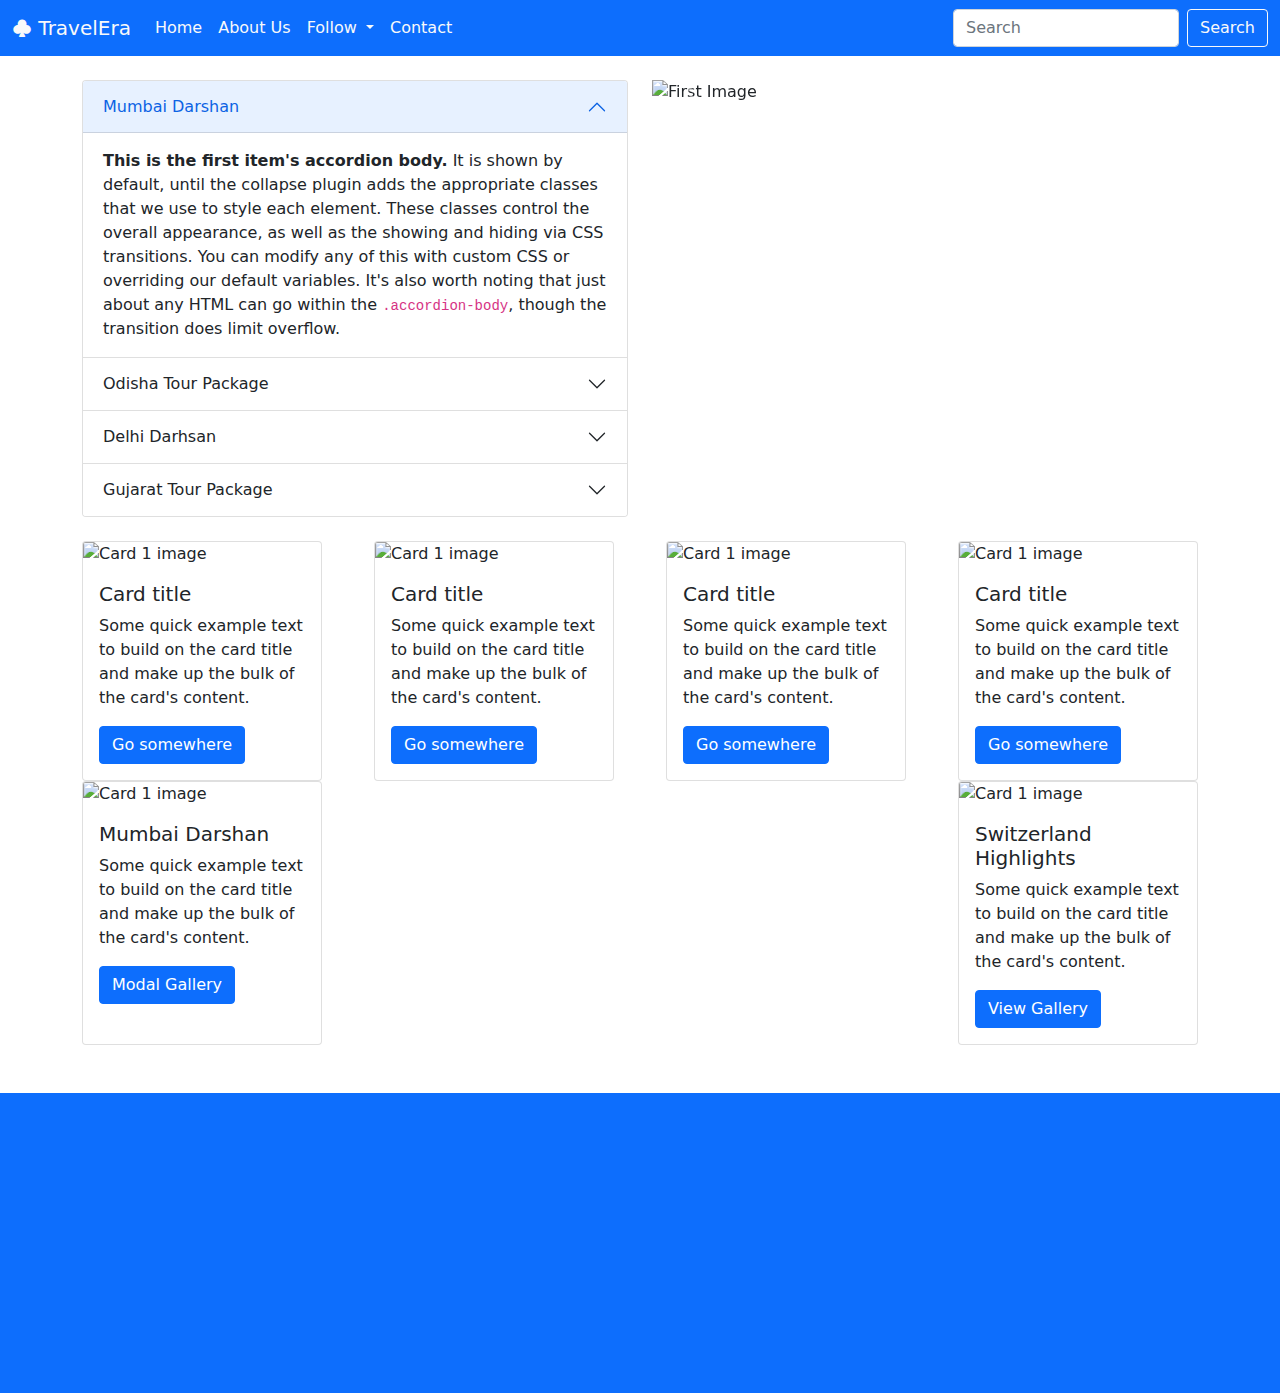
==== index.html @ e1440fc4 "happy coding for you..." ====
<!DOCTYPE html>
<html lang="en">

<head>
    <meta charset="UTF-8">
    <meta name="viewport" content="width=device-width, initial-scale=1.0">
    <title>Bootstrap Website</title>
    <!-- <link href="https://cdn.jsdelivr.net/npm/bootstrap@5.0.2/dist/css/bootstrap.min.css" rel="stylesheet"
        integrity="sha384-EVSTQN3/azprG1Anm3QDgpJLIm9Nao0Yz1ztcQTwFspd3yD65VohhpuuCOmLASjC" crossorigin="anonymous"> -->
    <link rel="stylesheet" href="bootstrap/css/bootstrap.min.css">
    <link rel="stylesheet" href="https://cdn.jsdelivr.net/npm/bootstrap-icons@1.10.5/font/bootstrap-icons.css">
    <link rel="stylesheet" href="css/style.css">
</head>

<body>
    <header id="navHeader"></header>
    <!-- header ends -->

    <!-- <main class="main">
        <div class="container">
            <div class="row">
                <div class="col-12 col-md-6 col-lg-4 col-xl-3 bg-secondary">
                    Column 1
                </div>
                <div class="col-12 col-md-6 col-lg-4 col-xl-3 bg-info">
                    Column 2
                </div>
                <div class="col-12 col-md-4 col-lg-4 col-xl-3 bg-danger">
                    Column 3
                </div>
                <div class="col-12  col-md-8 col-lg-4 col-xl-3 bg-dark text-light">
                    Column 4
                </div>
            </div>
        </div>
    </main> -->
    <!-- ARIA: Accessibility Rich Internet Applications -->
    <main class="main my-4">
        <div class="container">
            <div class="row">
                <!-- accordion start -->
                <section class="col-12 col-md-6 col-lg-5 col-xl-6 order-2 order-lg-1">
                    <div class="accordion" id="accordionExample">
                        <div class="accordion-item">
                            <h2 class="accordion-header" id="headingOne">
                                <button class="accordion-button" type="button" data-bs-toggle="collapse"
                                    data-bs-target="#collapseOne" aria-expanded="true" aria-controls="collapseOne">
                                    Mumbai Darshan
                                </button>
                            </h2>
                            <div id="collapseOne" class="accordion-collapse collapse show" aria-labelledby="headingOne"
                                data-bs-parent="#accordionExample">
                                <div class="accordion-body">
                                    <strong>This is the first item's accordion body.</strong> It is shown by default,
                                    until the collapse
                                    plugin adds the appropriate classes that we use to style each element. These classes
                                    control the overall
                                    appearance, as well as the showing and hiding via CSS transitions. You can modify
                                    any of this with
                                    custom CSS or overriding our default variables. It's also worth noting that just
                                    about any HTML can go
                                    within the <code>.accordion-body</code>, though the transition does limit overflow.
                                </div>
                            </div>
                        </div>
                        <!-- item end -->
                        <div class="accordion-item">
                            <h2 class="accordion-header" id="headingTwo">
                                <button class="accordion-button collapsed" type="button" data-bs-toggle="collapse"
                                    data-bs-target="#collapseTwo" aria-expanded="false" aria-controls="collapseTwo">
                                    Odisha Tour Package
                                </button>
                            </h2>
                            <div id="collapseTwo" class="accordion-collapse collapse" aria-labelledby="headingTwo"
                                data-bs-parent="#accordionExample">
                                <div class="accordion-body">
                                    <strong>This is the second item's accordion body.</strong> It is hidden by default,
                                    until the collapse
                                    plugin adds the appropriate classes that we use to style each element. These classes
                                    control the overall
                                    appearance, as well as the showing and hiding via CSS transitions. You can modify
                                    any of this with
                                    custom CSS or overriding our default variables. It's also worth noting that just
                                    about any HTML can go
                                    within the <code>.accordion-body</code>, though the transition does limit overflow.
                                </div>
                            </div>
                        </div>
                        <!-- item end -->
                        <div class="accordion-item">
                            <h2 class="accordion-header" id="headingDelhi">
                                <button class="accordion-button collapsed" type="button" data-bs-toggle="collapse"
                                    data-bs-target="#collapseDelhi" aria-expanded="false" aria-controls="collapseDelhi">
                                    Delhi Darhsan
                                </button>
                            </h2>
                            <div id="collapseDelhi" class="accordion-collapse collapse" aria-labelledby="headingDelhi"
                                data-bs-parent="#accordionExample">
                                <div class="accordion-body">
                                    <strong>This is the second item's accordion body.</strong> It is hidden by default,
                                    until the collapse
                                    plugin adds the appropriate classes that we use to style each element. These classes
                                    control the overall
                                    appearance, as well as the showing and hiding via CSS transitions. You can modify
                                    any of this with
                                    custom CSS or overriding our default variables. It's also worth noting that just
                                    about any HTML can go
                                    within the <code>.accordion-body</code>, though the transition does limit overflow.
                                </div>
                            </div>
                        </div>
                        <!--  -->
                        <div class="accordion-item">
                            <h2 class="accordion-header" id="headingThree">
                                <button class="accordion-button collapsed" type="button" data-bs-toggle="collapse"
                                    data-bs-target="#collapseThree" aria-expanded="false" aria-controls="collapseThree">
                                    Gujarat Tour Package
                                </button>
                            </h2>
                            <div id="collapseThree" class="accordion-collapse collapse" aria-labelledby="headingThree"
                                data-bs-parent="#accordionExample">
                                <div class="accordion-body">
                                    <strong>This is the third item's accordion body.</strong> It is hidden by default,
                                    until the collapse
                                    plugin adds the appropriate classes that we use to style each element. These classes
                                    control the overall
                                    appearance, as well as the showing and hiding via CSS transitions. You can modify
                                    any of this with
                                    custom CSS or overriding our default variables. It's also worth noting that just
                                    about any HTML can go
                                    within the <code>.accordion-body</code>, though the transition does limit overflow.
                                </div>
                            </div>
                        </div>
                    </div>
                </section>
                <!-- image slider start  -->
                <section class="col-12 col-md-6 col-lg-7 col-xl-6 order-1 order-lg-2">
                    <div id="carouselExampleIndicators" class="carousel slide" data-bs-ride="carousel">
                        <div class="carousel-indicators">
                            <button type="button" data-bs-target="#carouselExampleIndicators" data-bs-slide-to="0"
                                class="active" aria-current="true" aria-label="Slide 1"></button>
                            <button type="button" data-bs-target="#carouselExampleIndicators" data-bs-slide-to="1"
                                aria-label="Slide 2"></button>
                            <button type="button" data-bs-target="#carouselExampleIndicators" data-bs-slide-to="2"
                                aria-label="Slide 3"></button>
                        </div>
                        <div class="carousel-inner">
                            <div class="carousel-item active">
                                <img src="https://images.pexels.com/photos/18129270/pexels-photo-18129270/free-photo-of-neushwanstein-castle-on-a-cloudy-day.jpeg?auto=compress&cs=tinysrgb&w=600&lazy=load"
                                    class="d-block w-100" alt="First Image">
                            </div>
                            <div class="carousel-item">
                                <img src="https://images.pexels.com/photos/12429032/pexels-photo-12429032.jpeg?auto=compress&cs=tinysrgb&w=600&lazy=load"
                                    class="d-block w-100" alt="Image 2">
                            </div>
                            <div class="carousel-item">
                                <img src="https://images.pexels.com/photos/16401141/pexels-photo-16401141/free-photo-of-art-summer-pattern-texture.jpeg?auto=compress&cs=tinysrgb&w=600&lazy=load"
                                    class="d-block w-100" alt="Image 3">
                            </div>
                        </div>
                        <button class="carousel-control-prev" type="button" data-bs-target="#carouselExampleIndicators"
                            data-bs-slide="prev">
                            <span class="carousel-control-prev-icon" aria-hidden="true"></span>
                            <span class="visually-hidden">Previous</span>
                        </button>
                        <button class="carousel-control-next" type="button" data-bs-target="#carouselExampleIndicators"
                            data-bs-slide="next">
                            <span class="carousel-control-next-icon" aria-hidden="true"></span>
                            <span class="visually-hidden">Next</span>
                        </button>
                    </div>
                </section>

                <!-- cards -->
                <section class="col-12 col-md-6 col-lg-12 order-3 my-4 d-flex flex-wrap justify-content-between">
                    <div class="card card-container">
                        <img src="https://images.pexels.com/photos/15517974/pexels-photo-15517974/free-photo-of-a-stork-billed-kingfisher-on-a-branch.jpeg?auto=compress&cs=tinysrgb&w=600&lazy=load"
                            class="card-img-top" alt="Card 1 image">
                        <div class="card-body">
                            <h5 class="card-title">Card title</h5>
                            <p class="card-text">Some quick example text to build on the card title and make up the bulk
                                of the card's
                                content.</p>
                            <a href="#" class="btn btn-primary">Go somewhere</a>
                        </div>
                    </div>
                    <!-- card end -->
                    <div class="card card-container">
                        <img src="https://images.pexels.com/photos/15517974/pexels-photo-15517974/free-photo-of-a-stork-billed-kingfisher-on-a-branch.jpeg?auto=compress&cs=tinysrgb&w=600&lazy=load"
                            class="card-img-top" alt="Card 1 image">
                        <div class="card-body">
                            <h5 class="card-title">Card title</h5>
                            <p class="card-text">Some quick example text to build on the card title and make up the bulk
                                of the card's
                                content.</p>
                            <a href="#" class="btn btn-primary">Go somewhere</a>
                        </div>
                    </div>
                    <!-- card end -->
                    <div class="card card-container">
                        <img src="https://images.pexels.com/photos/15517974/pexels-photo-15517974/free-photo-of-a-stork-billed-kingfisher-on-a-branch.jpeg?auto=compress&cs=tinysrgb&w=600&lazy=load"
                            class="card-img-top" alt="Card 1 image">
                        <div class="card-body">
                            <h5 class="card-title">Card title</h5>
                            <p class="card-text">Some quick example text to build on the card title and make up the bulk
                                of the card's
                                content.</p>
                            <a href="#" class="btn btn-primary">Go somewhere</a>
                        </div>
                    </div>
                    <!-- card end -->
                    <div class="card card-container">
                        <img src="https://images.pexels.com/photos/15517974/pexels-photo-15517974/free-photo-of-a-stork-billed-kingfisher-on-a-branch.jpeg?auto=compress&cs=tinysrgb&w=600&lazy=load"
                            class="card-img-top" alt="Card 1 image">
                        <div class="card-body">
                            <h5 class="card-title">Card title</h5>
                            <p class="card-text">Some quick example text to build on the card title and make up the bulk
                                of the card's
                                content.</p>
                            <a href="#" class="btn btn-primary">Go somewhere</a>
                        </div>
                    </div>
                    <!-- card end -->
                    <div class="card card-container">
                        <img src="https://images.pexels.com/photos/6037250/pexels-photo-6037250.jpeg?auto=compress&cs=tinysrgb&w=600"
                            class="card-img-top" alt="Card 1 image">
                        <div class="card-body">
                            <h5 class="card-title">Mumbai Darshan</h5>
                            <p class="card-text">Some quick example text to build on the card title and make up the bulk
                                of the card's
                                content.</p>
                            <button type="button" class="btn btn-primary" data-bs-toggle="modal"
                                data-bs-target="#exampleModal">Modal Gallery</button>
                        </div>
                    </div>
                    <!-- card end -->
                    <div class="card card-container">
                        <img src="https://images.pexels.com/photos/733148/pexels-photo-733148.jpeg?auto=compress&cs=tinysrgb&w=600"
                            class="card-img-top" alt="Card 1 image">
                        <div class="card-body">
                            <h5 class="card-title">Switzerland Highlights</h5>
                            <p class="card-text">Some quick example text to build on the card title and make up the bulk
                                of the card's
                                content.</p>
                            <!-- <a href="#" class="btn btn-primary">Go somewhere</a> -->
                            <button class="btn btn-primary" type="button" data-bs-toggle="offcanvas"
                                data-bs-target="#offcanvasExample" aria-controls="offcanvasExample">
                                View Gallery
                            </button>
                        </div>
                    </div>
                    <!-- card end -->
                </section>
            </div>
        </div>
    </main>

    <!-- offcanvas hidden code start -->
    <div class="offcanvas offcanvas-top" tabindex="-1" id="offcanvasExample" aria-labelledby="offcanvasExampleLabel">
        <div class="offcanvas-header">
            <h5 class="offcanvas-title" id="offcanvasExampleLabel">Switzerland</h5>
            <button type="button" class="btn-close text-reset" data-bs-dismiss="offcanvas" aria-label="Close"></button>
        </div>
        <div class="offcanvas-body">
            <div class="d-flex flex-wrap gap-4">
                <img src="https://images.pexels.com/photos/15517974/pexels-photo-15517974/free-photo-of-a-stork-billed-kingfisher-on-a-branch.jpeg?auto=compress&cs=tinysrgb&w=600&lazy=load"
                    class="canvas-img" alt="Card 1 image">
                <img src="https://images.pexels.com/photos/773471/pexels-photo-773471.jpeg?auto=compress&cs=tinysrgb&w=600"
                    class="canvas-img" alt="Card 2 image">
                <img src="https://images.pexels.com/photos/922978/pexels-photo-922978.jpeg?auto=compress&cs=tinysrgb&w=600"
                    class="canvas-img" alt="Card 3 image">
                <img src="https://images.pexels.com/photos/733148/pexels-photo-733148.jpeg?auto=compress&cs=tinysrgb&w=600"
                    class="canvas-img" alt="Card 4 image">
            </div>
        </div>
    </div>
    <!-- offcanvas end -->

    <!-- modal's hidden code -->
    <!-- Modal -->
    <div class="modal fade" id="exampleModal" tabindex="-1" aria-labelledby="exampleModalLabel" aria-hidden="true">
        <div class="modal-dialog modal-xl">
            <div class="modal-content">
                <div class="modal-header">
                    <h5 class="modal-title" id="exampleModalLabel">Mumbai Darshan</h5>
                    <button type="button" class="btn-close" data-bs-dismiss="modal" aria-label="Close"></button>
                </div>
                <div class="modal-body">
                    <div class="d-flex flex-wrap gap-4">
                        <img src="https://images.pexels.com/photos/15517974/pexels-photo-15517974/free-photo-of-a-stork-billed-kingfisher-on-a-branch.jpeg?auto=compress&cs=tinysrgb&w=600&lazy=load"
                            class="canvas-img" alt="Card 1 image">
                        <img src="https://images.pexels.com/photos/773471/pexels-photo-773471.jpeg?auto=compress&cs=tinysrgb&w=600"
                            class="canvas-img" alt="Card 2 image">
                        <img src="https://images.pexels.com/photos/922978/pexels-photo-922978.jpeg?auto=compress&cs=tinysrgb&w=600"
                            class="canvas-img" alt="Card 3 image">
                        <img src="https://images.pexels.com/photos/733148/pexels-photo-733148.jpeg?auto=compress&cs=tinysrgb&w=600"
                            class="canvas-img" alt="Card 4 image">
                        <img src="https://images.pexels.com/photos/773471/pexels-photo-773471.jpeg?auto=compress&cs=tinysrgb&w=600"
                            class="canvas-img" alt="Card 2 image">
                        <img src="https://images.pexels.com/photos/922978/pexels-photo-922978.jpeg?auto=compress&cs=tinysrgb&w=600"
                            class="canvas-img" alt="Card 3 image">
                        <img src="https://images.pexels.com/photos/15517974/pexels-photo-15517974/free-photo-of-a-stork-billed-kingfisher-on-a-branch.jpeg?auto=compress&cs=tinysrgb&w=600&lazy=load"
                            class="canvas-img" alt="Card 1 image">
                    </div>
                </div>
            </div>
            <div class="modal-footer">
                <button type="button" class="btn btn-secondary" data-bs-dismiss="modal">Close</button>

            </div>
        </div>
    </div>
    </div>
    <!-- modal end -->

    <footer class="footer bg-primary">

    </footer>


    <!-- <script src="https://cdn.jsdelivr.net/npm/bootstrap@5.0.2/dist/js/bootstrap.bundle.min.js"
        integrity="sha384-MrcW6ZMFYlzcLA8Nl+NtUVF0sA7MsXsP1UyJoMp4YLEuNSfAP+JcXn/tWtIaxVXM"
        crossorigin="anonymous"></script> -->
    <script src="bootstrap/js/bootstrap.min.js"></script>
    <script src="js/main.js"></script>
</body>

</html>
---- css/style.css ----
* {
    margin: 0;
    padding: 0;
    box-sizing: border-box;
}

/* bootstrap class changing */
.offcanvas-top {
    height: 60vh !important;
}

/* header */
.brand-logo {
    height: 10rem !important;
    width: 10rem !important;
}


/* main section */
.main {
    min-height: calc(100vh - 300px);
    margin-bottom: 2rem;
}

.card-container {
    width: 15rem;
}

.canvas-img {
    width: 150px;
    height: 150px;
    object-fit: cover;
    border-radius: 10px;
    cursor: pointer;
    transition: all 0.5s ease-in-out;
}

.canvas-img:hover {
    scale: 1.2;
    /* transition: all 0.5s ease-in-out; */
}

@media screen and (max-width: 620px) {
    .card-container {
        width: 100vw;
    }

    .canvas-img {
        width: 130px;
        height: 130px;
    }

    .offcanvas-top {
        height: 100% !important;
    }
}


/* footer section */
.footer {
    min-height: 300px;
}
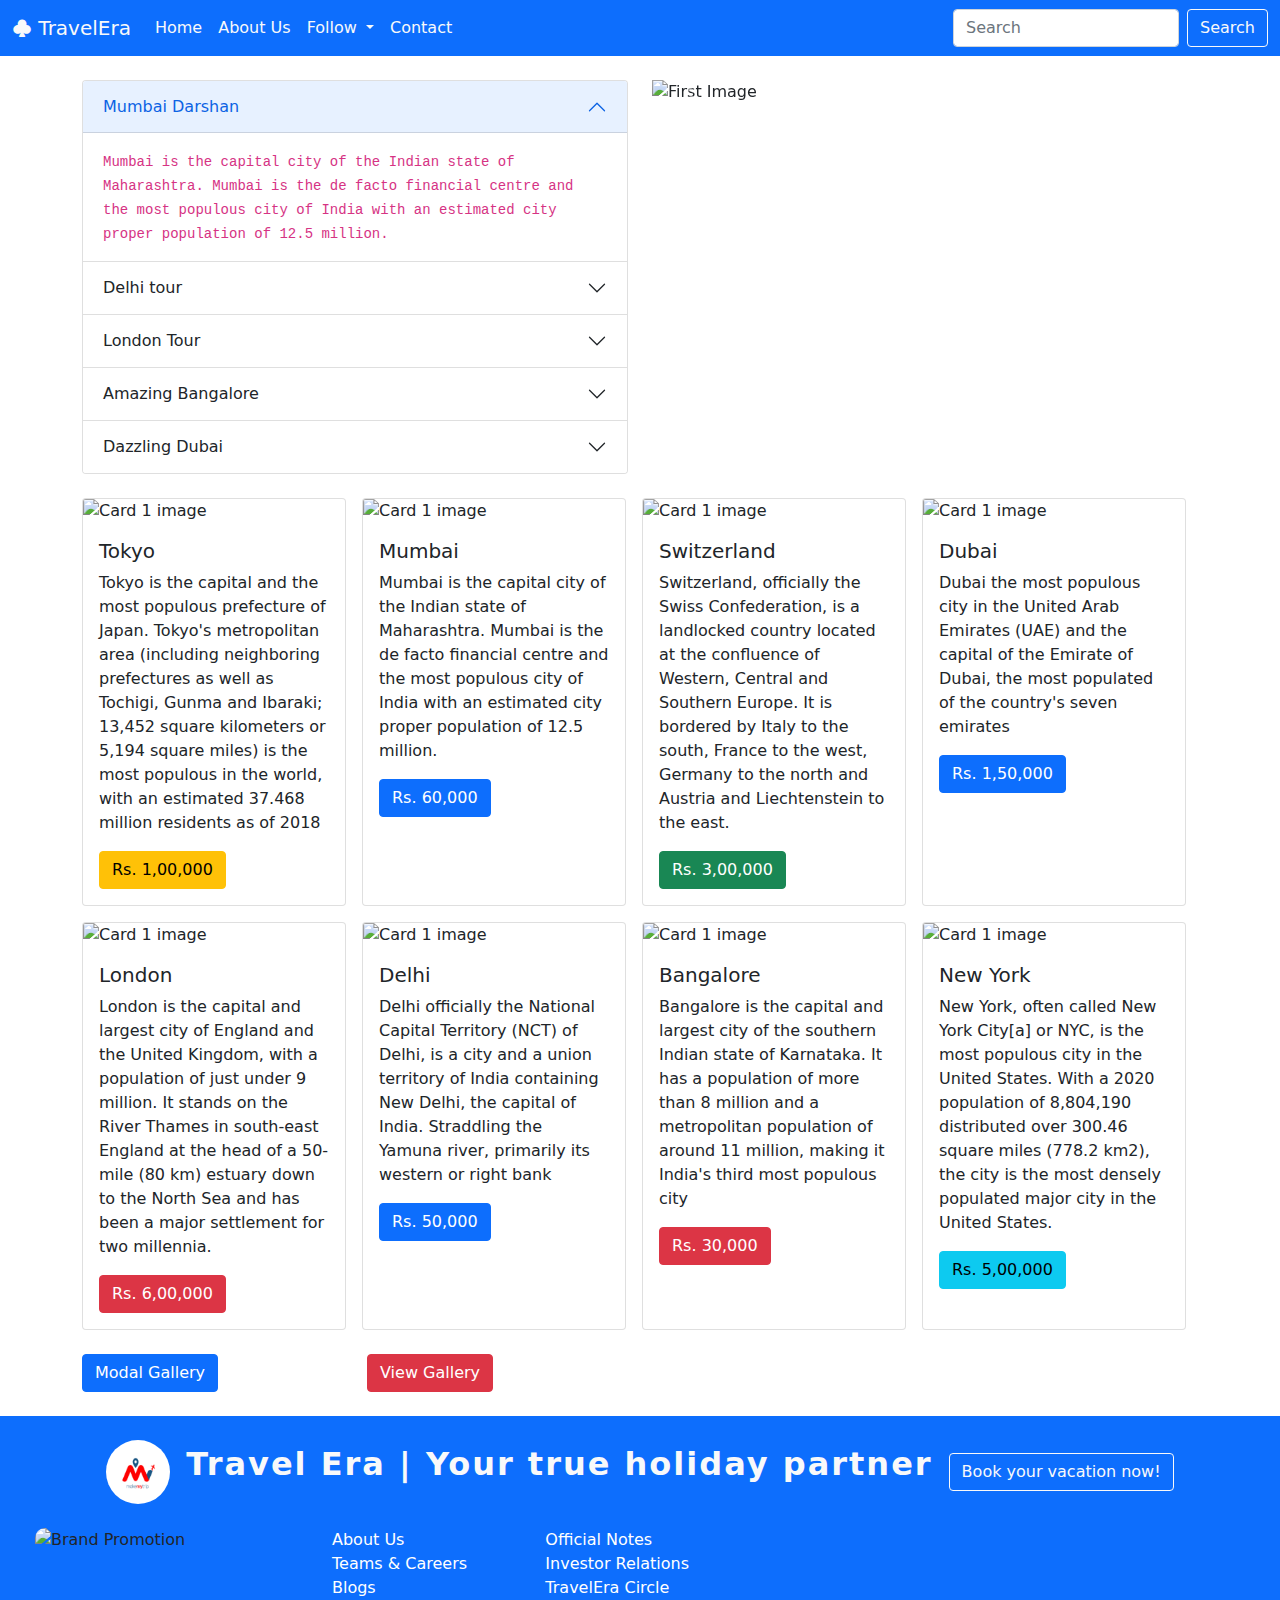
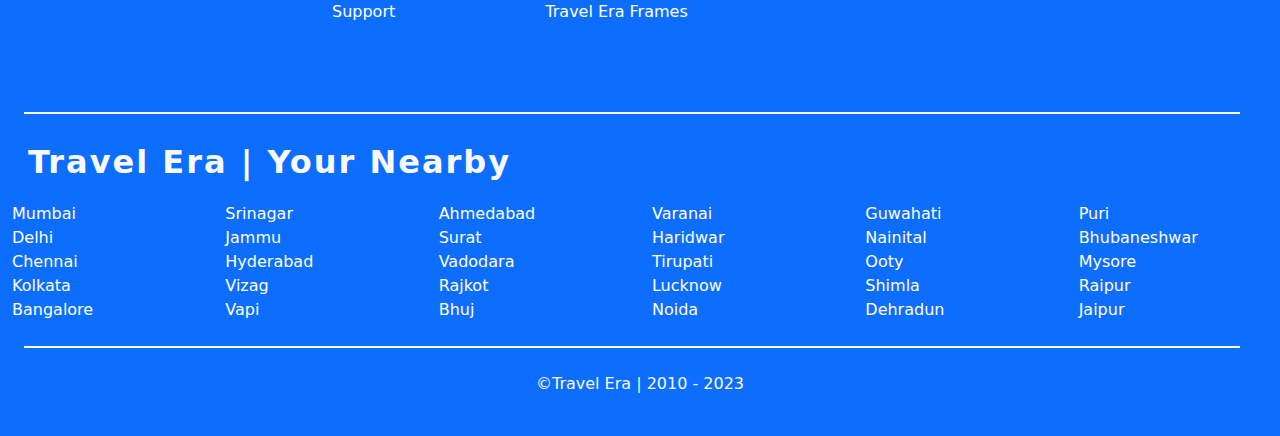
==== commit 335346e7: "part-3 video's source code added" ====
--- a/index.html
+++ b/index.html
@@ -4,13 +4,23 @@
 <head>
     <meta charset="UTF-8">
     <meta name="viewport" content="width=device-width, initial-scale=1.0">
-    <title>Bootstrap Website</title>
+    <title>TravelEra | Home</title>
     <!-- <link href="https://cdn.jsdelivr.net/npm/bootstrap@5.0.2/dist/css/bootstrap.min.css" rel="stylesheet"
         integrity="sha384-EVSTQN3/azprG1Anm3QDgpJLIm9Nao0Yz1ztcQTwFspd3yD65VohhpuuCOmLASjC" crossorigin="anonymous"> -->
-    <link rel="stylesheet" href="bootstrap/css/bootstrap.min.css">
+    <link rel="stylesheet" href="bootstrap/css/bootstrap.css">
     <link rel="stylesheet" href="https://cdn.jsdelivr.net/npm/bootstrap-icons@1.10.5/font/bootstrap-icons.css">
     <link rel="stylesheet" href="css/style.css">
+    <link rel="icon" type="image/png" href="imgs/logo-icon.png">
 </head>
+
+<style>
+    @media (min-width: 768px) {
+        #cards-section {
+            flex: 0 0 auto !important;
+            width: auto !important;
+        }
+    }
+</style>
 
 <body>
     <header id="navHeader"></header>
@@ -41,97 +51,7 @@
                 <!-- accordion start -->
                 <section class="col-12 col-md-6 col-lg-5 col-xl-6 order-2 order-lg-1">
                     <div class="accordion" id="accordionExample">
-                        <div class="accordion-item">
-                            <h2 class="accordion-header" id="headingOne">
-                                <button class="accordion-button" type="button" data-bs-toggle="collapse"
-                                    data-bs-target="#collapseOne" aria-expanded="true" aria-controls="collapseOne">
-                                    Mumbai Darshan
-                                </button>
-                            </h2>
-                            <div id="collapseOne" class="accordion-collapse collapse show" aria-labelledby="headingOne"
-                                data-bs-parent="#accordionExample">
-                                <div class="accordion-body">
-                                    <strong>This is the first item's accordion body.</strong> It is shown by default,
-                                    until the collapse
-                                    plugin adds the appropriate classes that we use to style each element. These classes
-                                    control the overall
-                                    appearance, as well as the showing and hiding via CSS transitions. You can modify
-                                    any of this with
-                                    custom CSS or overriding our default variables. It's also worth noting that just
-                                    about any HTML can go
-                                    within the <code>.accordion-body</code>, though the transition does limit overflow.
-                                </div>
-                            </div>
-                        </div>
-                        <!-- item end -->
-                        <div class="accordion-item">
-                            <h2 class="accordion-header" id="headingTwo">
-                                <button class="accordion-button collapsed" type="button" data-bs-toggle="collapse"
-                                    data-bs-target="#collapseTwo" aria-expanded="false" aria-controls="collapseTwo">
-                                    Odisha Tour Package
-                                </button>
-                            </h2>
-                            <div id="collapseTwo" class="accordion-collapse collapse" aria-labelledby="headingTwo"
-                                data-bs-parent="#accordionExample">
-                                <div class="accordion-body">
-                                    <strong>This is the second item's accordion body.</strong> It is hidden by default,
-                                    until the collapse
-                                    plugin adds the appropriate classes that we use to style each element. These classes
-                                    control the overall
-                                    appearance, as well as the showing and hiding via CSS transitions. You can modify
-                                    any of this with
-                                    custom CSS or overriding our default variables. It's also worth noting that just
-                                    about any HTML can go
-                                    within the <code>.accordion-body</code>, though the transition does limit overflow.
-                                </div>
-                            </div>
-                        </div>
-                        <!-- item end -->
-                        <div class="accordion-item">
-                            <h2 class="accordion-header" id="headingDelhi">
-                                <button class="accordion-button collapsed" type="button" data-bs-toggle="collapse"
-                                    data-bs-target="#collapseDelhi" aria-expanded="false" aria-controls="collapseDelhi">
-                                    Delhi Darhsan
-                                </button>
-                            </h2>
-                            <div id="collapseDelhi" class="accordion-collapse collapse" aria-labelledby="headingDelhi"
-                                data-bs-parent="#accordionExample">
-                                <div class="accordion-body">
-                                    <strong>This is the second item's accordion body.</strong> It is hidden by default,
-                                    until the collapse
-                                    plugin adds the appropriate classes that we use to style each element. These classes
-                                    control the overall
-                                    appearance, as well as the showing and hiding via CSS transitions. You can modify
-                                    any of this with
-                                    custom CSS or overriding our default variables. It's also worth noting that just
-                                    about any HTML can go
-                                    within the <code>.accordion-body</code>, though the transition does limit overflow.
-                                </div>
-                            </div>
-                        </div>
-                        <!--  -->
-                        <div class="accordion-item">
-                            <h2 class="accordion-header" id="headingThree">
-                                <button class="accordion-button collapsed" type="button" data-bs-toggle="collapse"
-                                    data-bs-target="#collapseThree" aria-expanded="false" aria-controls="collapseThree">
-                                    Gujarat Tour Package
-                                </button>
-                            </h2>
-                            <div id="collapseThree" class="accordion-collapse collapse" aria-labelledby="headingThree"
-                                data-bs-parent="#accordionExample">
-                                <div class="accordion-body">
-                                    <strong>This is the third item's accordion body.</strong> It is hidden by default,
-                                    until the collapse
-                                    plugin adds the appropriate classes that we use to style each element. These classes
-                                    control the overall
-                                    appearance, as well as the showing and hiding via CSS transitions. You can modify
-                                    any of this with
-                                    custom CSS or overriding our default variables. It's also worth noting that just
-                                    about any HTML can go
-                                    within the <code>.accordion-body</code>, though the transition does limit overflow.
-                                </div>
-                            </div>
-                        </div>
+                        <!-- will be added from js -->
                     </div>
                 </section>
                 <!-- image slider start  -->
@@ -173,87 +93,26 @@
                 </section>
 
                 <!-- cards -->
-                <section class="col-12 col-md-6 col-lg-12 order-3 my-4 d-flex flex-wrap justify-content-between">
-                    <div class="card card-container">
-                        <img src="https://images.pexels.com/photos/15517974/pexels-photo-15517974/free-photo-of-a-stork-billed-kingfisher-on-a-branch.jpeg?auto=compress&cs=tinysrgb&w=600&lazy=load"
-                            class="card-img-top" alt="Card 1 image">
-                        <div class="card-body">
-                            <h5 class="card-title">Card title</h5>
-                            <p class="card-text">Some quick example text to build on the card title and make up the bulk
-                                of the card's
-                                content.</p>
-                            <a href="#" class="btn btn-primary">Go somewhere</a>
-                        </div>
-                    </div>
-                    <!-- card end -->
-                    <div class="card card-container">
-                        <img src="https://images.pexels.com/photos/15517974/pexels-photo-15517974/free-photo-of-a-stork-billed-kingfisher-on-a-branch.jpeg?auto=compress&cs=tinysrgb&w=600&lazy=load"
-                            class="card-img-top" alt="Card 1 image">
-                        <div class="card-body">
-                            <h5 class="card-title">Card title</h5>
-                            <p class="card-text">Some quick example text to build on the card title and make up the bulk
-                                of the card's
-                                content.</p>
-                            <a href="#" class="btn btn-primary">Go somewhere</a>
-                        </div>
-                    </div>
-                    <!-- card end -->
-                    <div class="card card-container">
-                        <img src="https://images.pexels.com/photos/15517974/pexels-photo-15517974/free-photo-of-a-stork-billed-kingfisher-on-a-branch.jpeg?auto=compress&cs=tinysrgb&w=600&lazy=load"
-                            class="card-img-top" alt="Card 1 image">
-                        <div class="card-body">
-                            <h5 class="card-title">Card title</h5>
-                            <p class="card-text">Some quick example text to build on the card title and make up the bulk
-                                of the card's
-                                content.</p>
-                            <a href="#" class="btn btn-primary">Go somewhere</a>
-                        </div>
-                    </div>
-                    <!-- card end -->
-                    <div class="card card-container">
-                        <img src="https://images.pexels.com/photos/15517974/pexels-photo-15517974/free-photo-of-a-stork-billed-kingfisher-on-a-branch.jpeg?auto=compress&cs=tinysrgb&w=600&lazy=load"
-                            class="card-img-top" alt="Card 1 image">
-                        <div class="card-body">
-                            <h5 class="card-title">Card title</h5>
-                            <p class="card-text">Some quick example text to build on the card title and make up the bulk
-                                of the card's
-                                content.</p>
-                            <a href="#" class="btn btn-primary">Go somewhere</a>
-                        </div>
-                    </div>
-                    <!-- card end -->
-                    <div class="card card-container">
-                        <img src="https://images.pexels.com/photos/6037250/pexels-photo-6037250.jpeg?auto=compress&cs=tinysrgb&w=600"
-                            class="card-img-top" alt="Card 1 image">
-                        <div class="card-body">
-                            <h5 class="card-title">Mumbai Darshan</h5>
-                            <p class="card-text">Some quick example text to build on the card title and make up the bulk
-                                of the card's
-                                content.</p>
-                            <button type="button" class="btn btn-primary" data-bs-toggle="modal"
-                                data-bs-target="#exampleModal">Modal Gallery</button>
-                        </div>
-                    </div>
-                    <!-- card end -->
-                    <div class="card card-container">
-                        <img src="https://images.pexels.com/photos/733148/pexels-photo-733148.jpeg?auto=compress&cs=tinysrgb&w=600"
-                            class="card-img-top" alt="Card 1 image">
-                        <div class="card-body">
-                            <h5 class="card-title">Switzerland Highlights</h5>
-                            <p class="card-text">Some quick example text to build on the card title and make up the bulk
-                                of the card's
-                                content.</p>
-                            <!-- <a href="#" class="btn btn-primary">Go somewhere</a> -->
-                            <button class="btn btn-primary" type="button" data-bs-toggle="offcanvas"
-                                data-bs-target="#offcanvasExample" aria-controls="offcanvasExample">
-                                View Gallery
-                            </button>
-                        </div>
-                    </div>
-                    <!-- card end -->
+                <section id="cards-section" class="col-12 col-md-6 col-lg-12 order-3 my-4 d-flex flex-wrap gap-3">
+                    <!-- Will be added from JS  -->
                 </section>
             </div>
-        </div>
+            <div class="row">
+                <div class="col-md-6 col-xl-3 col-6">
+                    <button type="button" class="btn btn-primary" data-bs-toggle="modal"
+                        data-bs-target="#exampleModal">Modal
+                        Gallery</button>
+                </div>
+                <div class="col-md-6 col-xl-3 col-6">
+                    <button class="btn btn-danger" type="button" data-bs-toggle="offcanvas"
+                        data-bs-target="#offcanvasExample" aria-controls="offcanvasExample">
+                        View Gallery
+                    </button>
+                </div>
+            </div>
+
+        </div><!-- container end -->
+
     </main>
 
     <!-- offcanvas hidden code start -->
@@ -263,15 +122,8 @@
             <button type="button" class="btn-close text-reset" data-bs-dismiss="offcanvas" aria-label="Close"></button>
         </div>
         <div class="offcanvas-body">
-            <div class="d-flex flex-wrap gap-4">
-                <img src="https://images.pexels.com/photos/15517974/pexels-photo-15517974/free-photo-of-a-stork-billed-kingfisher-on-a-branch.jpeg?auto=compress&cs=tinysrgb&w=600&lazy=load"
-                    class="canvas-img" alt="Card 1 image">
-                <img src="https://images.pexels.com/photos/773471/pexels-photo-773471.jpeg?auto=compress&cs=tinysrgb&w=600"
-                    class="canvas-img" alt="Card 2 image">
-                <img src="https://images.pexels.com/photos/922978/pexels-photo-922978.jpeg?auto=compress&cs=tinysrgb&w=600"
-                    class="canvas-img" alt="Card 3 image">
-                <img src="https://images.pexels.com/photos/733148/pexels-photo-733148.jpeg?auto=compress&cs=tinysrgb&w=600"
-                    class="canvas-img" alt="Card 4 image">
+            <div id="offcanvas-div" class="d-flex flex-wrap gap-4">
+                <!-- will be added from JS -->
             </div>
         </div>
     </div>
@@ -287,21 +139,8 @@
                     <button type="button" class="btn-close" data-bs-dismiss="modal" aria-label="Close"></button>
                 </div>
                 <div class="modal-body">
-                    <div class="d-flex flex-wrap gap-4">
-                        <img src="https://images.pexels.com/photos/15517974/pexels-photo-15517974/free-photo-of-a-stork-billed-kingfisher-on-a-branch.jpeg?auto=compress&cs=tinysrgb&w=600&lazy=load"
-                            class="canvas-img" alt="Card 1 image">
-                        <img src="https://images.pexels.com/photos/773471/pexels-photo-773471.jpeg?auto=compress&cs=tinysrgb&w=600"
-                            class="canvas-img" alt="Card 2 image">
-                        <img src="https://images.pexels.com/photos/922978/pexels-photo-922978.jpeg?auto=compress&cs=tinysrgb&w=600"
-                            class="canvas-img" alt="Card 3 image">
-                        <img src="https://images.pexels.com/photos/733148/pexels-photo-733148.jpeg?auto=compress&cs=tinysrgb&w=600"
-                            class="canvas-img" alt="Card 4 image">
-                        <img src="https://images.pexels.com/photos/773471/pexels-photo-773471.jpeg?auto=compress&cs=tinysrgb&w=600"
-                            class="canvas-img" alt="Card 2 image">
-                        <img src="https://images.pexels.com/photos/922978/pexels-photo-922978.jpeg?auto=compress&cs=tinysrgb&w=600"
-                            class="canvas-img" alt="Card 3 image">
-                        <img src="https://images.pexels.com/photos/15517974/pexels-photo-15517974/free-photo-of-a-stork-billed-kingfisher-on-a-branch.jpeg?auto=compress&cs=tinysrgb&w=600&lazy=load"
-                            class="canvas-img" alt="Card 1 image">
+                    <div id="modal-div" class="d-flex flex-wrap gap-4">
+                        <!-- will come from js -->
                     </div>
                 </div>
             </div>
@@ -314,9 +153,7 @@
     </div>
     <!-- modal end -->
 
-    <footer class="footer bg-primary">
-
-    </footer>
+    <footer id="footer" class="footer bg-primary"></footer>
 
 
     <!-- <script src="https://cdn.jsdelivr.net/npm/bootstrap@5.0.2/dist/js/bootstrap.bundle.min.js"
@@ -324,6 +161,8 @@
         crossorigin="anonymous"></script> -->
     <script src="bootstrap/js/bootstrap.min.js"></script>
     <script src="js/main.js"></script>
+    <script src="js/imagesHTML.js"></script>
+    <script src="js/card.js"></script>
 </body>
 
 </html>--- a/css/style.css
+++ b/css/style.css
@@ -23,7 +23,7 @@
 }
 
 .card-container {
-    width: 15rem;
+    width: 16.5rem;
 }
 
 .canvas-img {
@@ -40,6 +40,51 @@
     /* transition: all 0.5s ease-in-out; */
 }
 
+
+/* footer section */
+.footer {
+    min-height: 300px;
+    overflow-x: hidden;
+}
+
+.brand-image-footer {
+    width: 250px;
+    height: 10rem;
+    object-fit: cover;
+    border-radius: 10px;
+}
+
+.image-rounded {
+    width: 4rem;
+    height: 4rem;
+    border-radius: 50%;
+    object-fit: cover;
+}
+
+.footer-heading {
+    font-weight: 700;
+    font-size: 2rem;
+    letter-spacing: 2px;
+}
+
+#footer-text-links a {
+    color: white !important;
+    text-decoration: none !important;
+}
+
+#footer-text-links a:hover {
+    text-decoration: underline !important;
+    color: white !important;
+}
+
+.divider {
+    border: 1px solid white;
+    width: 95vw;
+    display: flex;
+    align-self: center;
+    justify-self: center;
+}
+
 @media screen and (max-width: 620px) {
     .card-container {
         width: 100vw;
@@ -53,10 +98,9 @@
     .offcanvas-top {
         height: 100% !important;
     }
-}
 
-
-/* footer section */
-.footer {
-    min-height: 300px;
+    .footer-heading {
+        font-weight: 500;
+        font-size: 1rem;
+    }
 }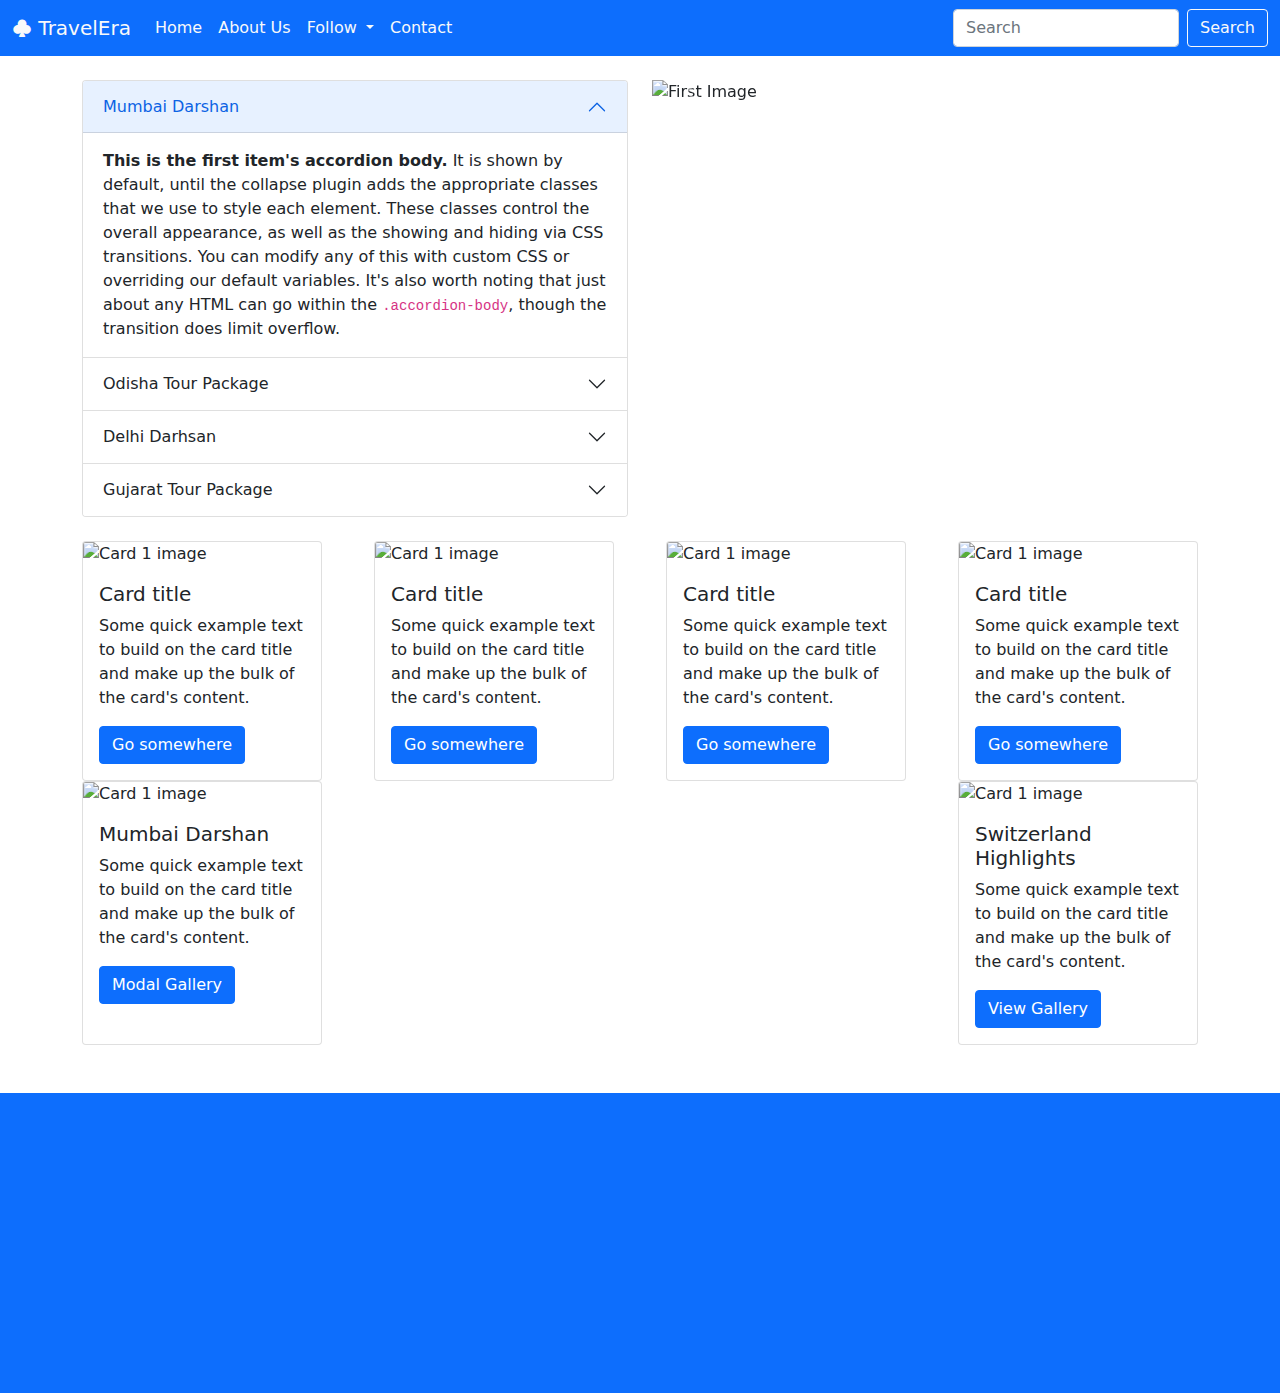
==== commit a0f6f62e: "Revert "part-3 video's source code added"" ====
--- a/index.html
+++ b/index.html
@@ -7,20 +7,10 @@
     <title>TravelEra | Home</title>
     <!-- <link href="https://cdn.jsdelivr.net/npm/bootstrap@5.0.2/dist/css/bootstrap.min.css" rel="stylesheet"
         integrity="sha384-EVSTQN3/azprG1Anm3QDgpJLIm9Nao0Yz1ztcQTwFspd3yD65VohhpuuCOmLASjC" crossorigin="anonymous"> -->
-    <link rel="stylesheet" href="bootstrap/css/bootstrap.css">
+    <link rel="stylesheet" href="bootstrap/css/bootstrap.min.css">
     <link rel="stylesheet" href="https://cdn.jsdelivr.net/npm/bootstrap-icons@1.10.5/font/bootstrap-icons.css">
     <link rel="stylesheet" href="css/style.css">
-    <link rel="icon" type="image/png" href="imgs/logo-icon.png">
 </head>
-
-<style>
-    @media (min-width: 768px) {
-        #cards-section {
-            flex: 0 0 auto !important;
-            width: auto !important;
-        }
-    }
-</style>
 
 <body>
     <header id="navHeader"></header>
@@ -51,7 +41,97 @@
                 <!-- accordion start -->
                 <section class="col-12 col-md-6 col-lg-5 col-xl-6 order-2 order-lg-1">
                     <div class="accordion" id="accordionExample">
-                        <!-- will be added from js -->
+                        <div class="accordion-item">
+                            <h2 class="accordion-header" id="headingOne">
+                                <button class="accordion-button" type="button" data-bs-toggle="collapse"
+                                    data-bs-target="#collapseOne" aria-expanded="true" aria-controls="collapseOne">
+                                    Mumbai Darshan
+                                </button>
+                            </h2>
+                            <div id="collapseOne" class="accordion-collapse collapse show" aria-labelledby="headingOne"
+                                data-bs-parent="#accordionExample">
+                                <div class="accordion-body">
+                                    <strong>This is the first item's accordion body.</strong> It is shown by default,
+                                    until the collapse
+                                    plugin adds the appropriate classes that we use to style each element. These classes
+                                    control the overall
+                                    appearance, as well as the showing and hiding via CSS transitions. You can modify
+                                    any of this with
+                                    custom CSS or overriding our default variables. It's also worth noting that just
+                                    about any HTML can go
+                                    within the <code>.accordion-body</code>, though the transition does limit overflow.
+                                </div>
+                            </div>
+                        </div>
+                        <!-- item end -->
+                        <div class="accordion-item">
+                            <h2 class="accordion-header" id="headingTwo">
+                                <button class="accordion-button collapsed" type="button" data-bs-toggle="collapse"
+                                    data-bs-target="#collapseTwo" aria-expanded="false" aria-controls="collapseTwo">
+                                    Odisha Tour Package
+                                </button>
+                            </h2>
+                            <div id="collapseTwo" class="accordion-collapse collapse" aria-labelledby="headingTwo"
+                                data-bs-parent="#accordionExample">
+                                <div class="accordion-body">
+                                    <strong>This is the second item's accordion body.</strong> It is hidden by default,
+                                    until the collapse
+                                    plugin adds the appropriate classes that we use to style each element. These classes
+                                    control the overall
+                                    appearance, as well as the showing and hiding via CSS transitions. You can modify
+                                    any of this with
+                                    custom CSS or overriding our default variables. It's also worth noting that just
+                                    about any HTML can go
+                                    within the <code>.accordion-body</code>, though the transition does limit overflow.
+                                </div>
+                            </div>
+                        </div>
+                        <!-- item end -->
+                        <div class="accordion-item">
+                            <h2 class="accordion-header" id="headingDelhi">
+                                <button class="accordion-button collapsed" type="button" data-bs-toggle="collapse"
+                                    data-bs-target="#collapseDelhi" aria-expanded="false" aria-controls="collapseDelhi">
+                                    Delhi Darhsan
+                                </button>
+                            </h2>
+                            <div id="collapseDelhi" class="accordion-collapse collapse" aria-labelledby="headingDelhi"
+                                data-bs-parent="#accordionExample">
+                                <div class="accordion-body">
+                                    <strong>This is the second item's accordion body.</strong> It is hidden by default,
+                                    until the collapse
+                                    plugin adds the appropriate classes that we use to style each element. These classes
+                                    control the overall
+                                    appearance, as well as the showing and hiding via CSS transitions. You can modify
+                                    any of this with
+                                    custom CSS or overriding our default variables. It's also worth noting that just
+                                    about any HTML can go
+                                    within the <code>.accordion-body</code>, though the transition does limit overflow.
+                                </div>
+                            </div>
+                        </div>
+                        <!--  -->
+                        <div class="accordion-item">
+                            <h2 class="accordion-header" id="headingThree">
+                                <button class="accordion-button collapsed" type="button" data-bs-toggle="collapse"
+                                    data-bs-target="#collapseThree" aria-expanded="false" aria-controls="collapseThree">
+                                    Gujarat Tour Package
+                                </button>
+                            </h2>
+                            <div id="collapseThree" class="accordion-collapse collapse" aria-labelledby="headingThree"
+                                data-bs-parent="#accordionExample">
+                                <div class="accordion-body">
+                                    <strong>This is the third item's accordion body.</strong> It is hidden by default,
+                                    until the collapse
+                                    plugin adds the appropriate classes that we use to style each element. These classes
+                                    control the overall
+                                    appearance, as well as the showing and hiding via CSS transitions. You can modify
+                                    any of this with
+                                    custom CSS or overriding our default variables. It's also worth noting that just
+                                    about any HTML can go
+                                    within the <code>.accordion-body</code>, though the transition does limit overflow.
+                                </div>
+                            </div>
+                        </div>
                     </div>
                 </section>
                 <!-- image slider start  -->
@@ -93,26 +173,87 @@
                 </section>
 
                 <!-- cards -->
-                <section id="cards-section" class="col-12 col-md-6 col-lg-12 order-3 my-4 d-flex flex-wrap gap-3">
-                    <!-- Will be added from JS  -->
+                <section class="col-12 col-md-6 col-lg-12 order-3 my-4 d-flex flex-wrap justify-content-between">
+                    <div class="card card-container">
+                        <img src="https://images.pexels.com/photos/15517974/pexels-photo-15517974/free-photo-of-a-stork-billed-kingfisher-on-a-branch.jpeg?auto=compress&cs=tinysrgb&w=600&lazy=load"
+                            class="card-img-top" alt="Card 1 image">
+                        <div class="card-body">
+                            <h5 class="card-title">Card title</h5>
+                            <p class="card-text">Some quick example text to build on the card title and make up the bulk
+                                of the card's
+                                content.</p>
+                            <a href="#" class="btn btn-primary">Go somewhere</a>
+                        </div>
+                    </div>
+                    <!-- card end -->
+                    <div class="card card-container">
+                        <img src="https://images.pexels.com/photos/15517974/pexels-photo-15517974/free-photo-of-a-stork-billed-kingfisher-on-a-branch.jpeg?auto=compress&cs=tinysrgb&w=600&lazy=load"
+                            class="card-img-top" alt="Card 1 image">
+                        <div class="card-body">
+                            <h5 class="card-title">Card title</h5>
+                            <p class="card-text">Some quick example text to build on the card title and make up the bulk
+                                of the card's
+                                content.</p>
+                            <a href="#" class="btn btn-primary">Go somewhere</a>
+                        </div>
+                    </div>
+                    <!-- card end -->
+                    <div class="card card-container">
+                        <img src="https://images.pexels.com/photos/15517974/pexels-photo-15517974/free-photo-of-a-stork-billed-kingfisher-on-a-branch.jpeg?auto=compress&cs=tinysrgb&w=600&lazy=load"
+                            class="card-img-top" alt="Card 1 image">
+                        <div class="card-body">
+                            <h5 class="card-title">Card title</h5>
+                            <p class="card-text">Some quick example text to build on the card title and make up the bulk
+                                of the card's
+                                content.</p>
+                            <a href="#" class="btn btn-primary">Go somewhere</a>
+                        </div>
+                    </div>
+                    <!-- card end -->
+                    <div class="card card-container">
+                        <img src="https://images.pexels.com/photos/15517974/pexels-photo-15517974/free-photo-of-a-stork-billed-kingfisher-on-a-branch.jpeg?auto=compress&cs=tinysrgb&w=600&lazy=load"
+                            class="card-img-top" alt="Card 1 image">
+                        <div class="card-body">
+                            <h5 class="card-title">Card title</h5>
+                            <p class="card-text">Some quick example text to build on the card title and make up the bulk
+                                of the card's
+                                content.</p>
+                            <a href="#" class="btn btn-primary">Go somewhere</a>
+                        </div>
+                    </div>
+                    <!-- card end -->
+                    <div class="card card-container">
+                        <img src="https://images.pexels.com/photos/6037250/pexels-photo-6037250.jpeg?auto=compress&cs=tinysrgb&w=600"
+                            class="card-img-top" alt="Card 1 image">
+                        <div class="card-body">
+                            <h5 class="card-title">Mumbai Darshan</h5>
+                            <p class="card-text">Some quick example text to build on the card title and make up the bulk
+                                of the card's
+                                content.</p>
+                            <button type="button" class="btn btn-primary" data-bs-toggle="modal"
+                                data-bs-target="#exampleModal">Modal Gallery</button>
+                        </div>
+                    </div>
+                    <!-- card end -->
+                    <div class="card card-container">
+                        <img src="https://images.pexels.com/photos/733148/pexels-photo-733148.jpeg?auto=compress&cs=tinysrgb&w=600"
+                            class="card-img-top" alt="Card 1 image">
+                        <div class="card-body">
+                            <h5 class="card-title">Switzerland Highlights</h5>
+                            <p class="card-text">Some quick example text to build on the card title and make up the bulk
+                                of the card's
+                                content.</p>
+                            <!-- <a href="#" class="btn btn-primary">Go somewhere</a> -->
+                            <button class="btn btn-primary" type="button" data-bs-toggle="offcanvas"
+                                data-bs-target="#offcanvasExample" aria-controls="offcanvasExample">
+                                View Gallery
+                            </button>
+                        </div>
+                    </div>
+                    <!-- card end -->
                 </section>
             </div>
-            <div class="row">
-                <div class="col-md-6 col-xl-3 col-6">
-                    <button type="button" class="btn btn-primary" data-bs-toggle="modal"
-                        data-bs-target="#exampleModal">Modal
-                        Gallery</button>
-                </div>
-                <div class="col-md-6 col-xl-3 col-6">
-                    <button class="btn btn-danger" type="button" data-bs-toggle="offcanvas"
-                        data-bs-target="#offcanvasExample" aria-controls="offcanvasExample">
-                        View Gallery
-                    </button>
-                </div>
-            </div>
-
-        </div><!-- container end -->
-
+        </div>
     </main>
 
     <!-- offcanvas hidden code start -->
@@ -122,8 +263,15 @@
             <button type="button" class="btn-close text-reset" data-bs-dismiss="offcanvas" aria-label="Close"></button>
         </div>
         <div class="offcanvas-body">
-            <div id="offcanvas-div" class="d-flex flex-wrap gap-4">
-                <!-- will be added from JS -->
+            <div class="d-flex flex-wrap gap-4">
+                <img src="https://images.pexels.com/photos/15517974/pexels-photo-15517974/free-photo-of-a-stork-billed-kingfisher-on-a-branch.jpeg?auto=compress&cs=tinysrgb&w=600&lazy=load"
+                    class="canvas-img" alt="Card 1 image">
+                <img src="https://images.pexels.com/photos/773471/pexels-photo-773471.jpeg?auto=compress&cs=tinysrgb&w=600"
+                    class="canvas-img" alt="Card 2 image">
+                <img src="https://images.pexels.com/photos/922978/pexels-photo-922978.jpeg?auto=compress&cs=tinysrgb&w=600"
+                    class="canvas-img" alt="Card 3 image">
+                <img src="https://images.pexels.com/photos/733148/pexels-photo-733148.jpeg?auto=compress&cs=tinysrgb&w=600"
+                    class="canvas-img" alt="Card 4 image">
             </div>
         </div>
     </div>
@@ -139,8 +287,21 @@
                     <button type="button" class="btn-close" data-bs-dismiss="modal" aria-label="Close"></button>
                 </div>
                 <div class="modal-body">
-                    <div id="modal-div" class="d-flex flex-wrap gap-4">
-                        <!-- will come from js -->
+                    <div class="d-flex flex-wrap gap-4">
+                        <img src="https://images.pexels.com/photos/15517974/pexels-photo-15517974/free-photo-of-a-stork-billed-kingfisher-on-a-branch.jpeg?auto=compress&cs=tinysrgb&w=600&lazy=load"
+                            class="canvas-img" alt="Card 1 image">
+                        <img src="https://images.pexels.com/photos/773471/pexels-photo-773471.jpeg?auto=compress&cs=tinysrgb&w=600"
+                            class="canvas-img" alt="Card 2 image">
+                        <img src="https://images.pexels.com/photos/922978/pexels-photo-922978.jpeg?auto=compress&cs=tinysrgb&w=600"
+                            class="canvas-img" alt="Card 3 image">
+                        <img src="https://images.pexels.com/photos/733148/pexels-photo-733148.jpeg?auto=compress&cs=tinysrgb&w=600"
+                            class="canvas-img" alt="Card 4 image">
+                        <img src="https://images.pexels.com/photos/773471/pexels-photo-773471.jpeg?auto=compress&cs=tinysrgb&w=600"
+                            class="canvas-img" alt="Card 2 image">
+                        <img src="https://images.pexels.com/photos/922978/pexels-photo-922978.jpeg?auto=compress&cs=tinysrgb&w=600"
+                            class="canvas-img" alt="Card 3 image">
+                        <img src="https://images.pexels.com/photos/15517974/pexels-photo-15517974/free-photo-of-a-stork-billed-kingfisher-on-a-branch.jpeg?auto=compress&cs=tinysrgb&w=600&lazy=load"
+                            class="canvas-img" alt="Card 1 image">
                     </div>
                 </div>
             </div>
@@ -153,7 +314,9 @@
     </div>
     <!-- modal end -->
 
-    <footer id="footer" class="footer bg-primary"></footer>
+    <footer class="footer bg-primary">
+
+    </footer>
 
 
     <!-- <script src="https://cdn.jsdelivr.net/npm/bootstrap@5.0.2/dist/js/bootstrap.bundle.min.js"
@@ -161,8 +324,6 @@
         crossorigin="anonymous"></script> -->
     <script src="bootstrap/js/bootstrap.min.js"></script>
     <script src="js/main.js"></script>
-    <script src="js/imagesHTML.js"></script>
-    <script src="js/card.js"></script>
 </body>
 
 </html>--- a/css/style.css
+++ b/css/style.css
@@ -23,7 +23,7 @@
 }
 
 .card-container {
-    width: 16.5rem;
+    width: 15rem;
 }
 
 .canvas-img {
@@ -40,51 +40,6 @@
     /* transition: all 0.5s ease-in-out; */
 }
 
-
-/* footer section */
-.footer {
-    min-height: 300px;
-    overflow-x: hidden;
-}
-
-.brand-image-footer {
-    width: 250px;
-    height: 10rem;
-    object-fit: cover;
-    border-radius: 10px;
-}
-
-.image-rounded {
-    width: 4rem;
-    height: 4rem;
-    border-radius: 50%;
-    object-fit: cover;
-}
-
-.footer-heading {
-    font-weight: 700;
-    font-size: 2rem;
-    letter-spacing: 2px;
-}
-
-#footer-text-links a {
-    color: white !important;
-    text-decoration: none !important;
-}
-
-#footer-text-links a:hover {
-    text-decoration: underline !important;
-    color: white !important;
-}
-
-.divider {
-    border: 1px solid white;
-    width: 95vw;
-    display: flex;
-    align-self: center;
-    justify-self: center;
-}
-
 @media screen and (max-width: 620px) {
     .card-container {
         width: 100vw;
@@ -98,9 +53,10 @@
     .offcanvas-top {
         height: 100% !important;
     }
+}
 
-    .footer-heading {
-        font-weight: 500;
-        font-size: 1rem;
-    }
+
+/* footer section */
+.footer {
+    min-height: 300px;
 }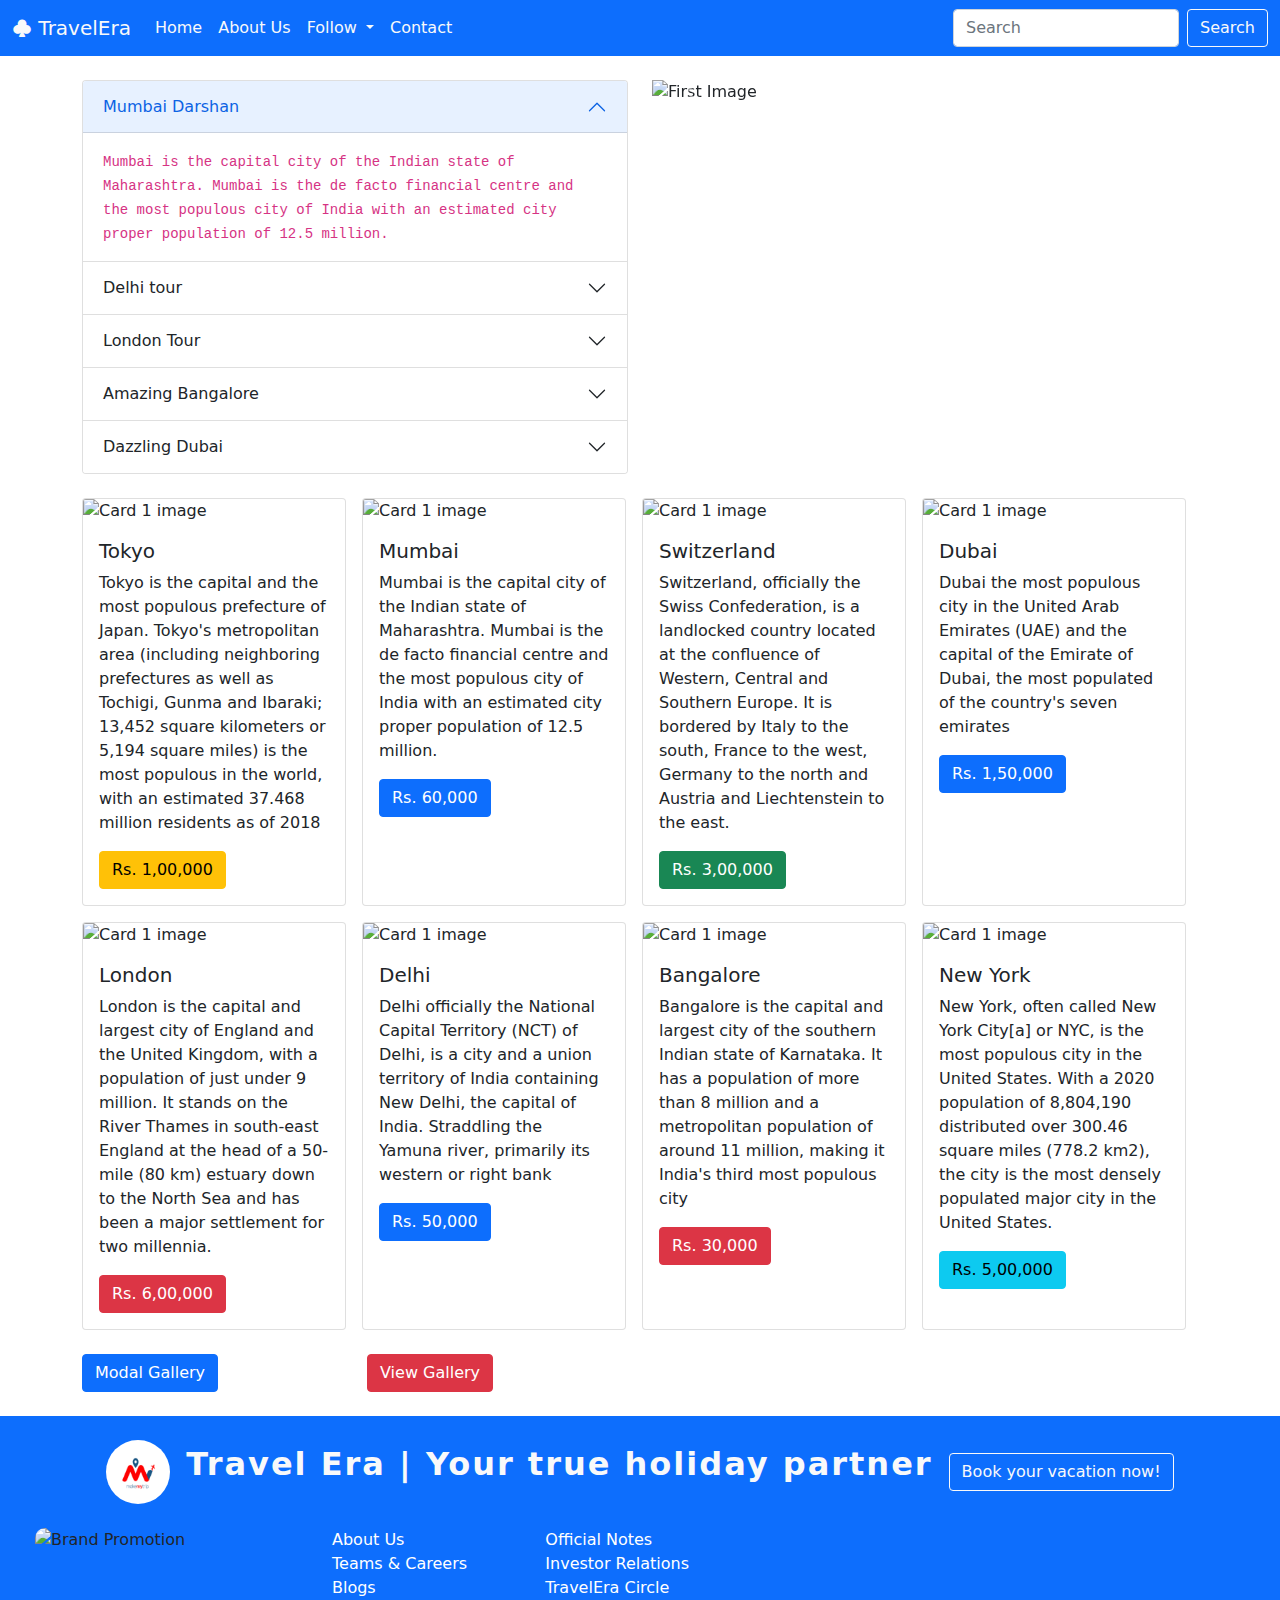
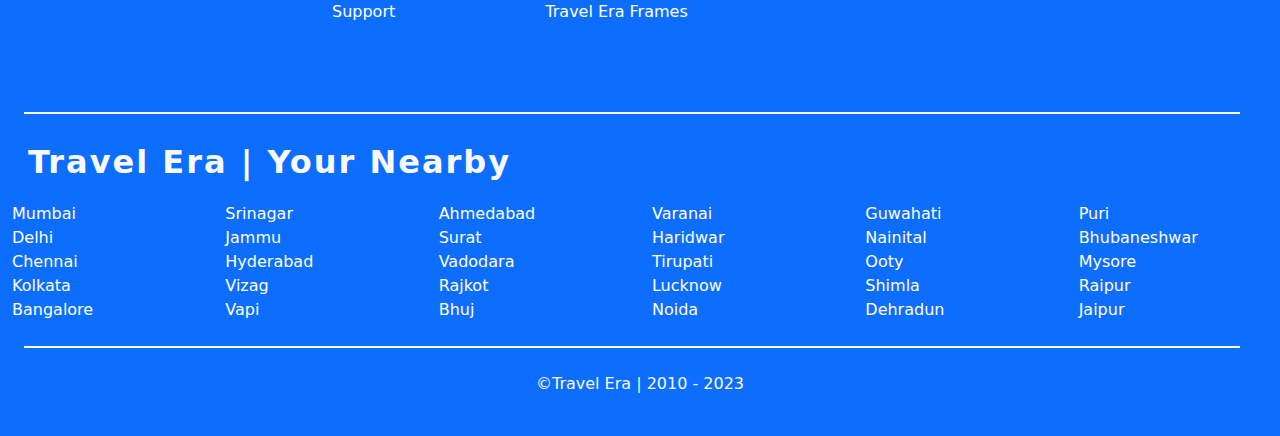
==== commit 76d0eee4: "updating new codes" ====
--- a/index.html
+++ b/index.html
@@ -7,10 +7,20 @@
     <title>TravelEra | Home</title>
     <!-- <link href="https://cdn.jsdelivr.net/npm/bootstrap@5.0.2/dist/css/bootstrap.min.css" rel="stylesheet"
         integrity="sha384-EVSTQN3/azprG1Anm3QDgpJLIm9Nao0Yz1ztcQTwFspd3yD65VohhpuuCOmLASjC" crossorigin="anonymous"> -->
-    <link rel="stylesheet" href="bootstrap/css/bootstrap.min.css">
+    <link rel="stylesheet" href="bootstrap/css/bootstrap.css">
     <link rel="stylesheet" href="https://cdn.jsdelivr.net/npm/bootstrap-icons@1.10.5/font/bootstrap-icons.css">
     <link rel="stylesheet" href="css/style.css">
+    <link rel="icon" type="image/png" href="imgs/logo-icon.png">
 </head>
+
+<style>
+    @media (min-width: 768px) {
+        #cards-section {
+            flex: 0 0 auto !important;
+            width: auto !important;
+        }
+    }
+</style>
 
 <body>
     <header id="navHeader"></header>
@@ -41,97 +51,7 @@
                 <!-- accordion start -->
                 <section class="col-12 col-md-6 col-lg-5 col-xl-6 order-2 order-lg-1">
                     <div class="accordion" id="accordionExample">
-                        <div class="accordion-item">
-                            <h2 class="accordion-header" id="headingOne">
-                                <button class="accordion-button" type="button" data-bs-toggle="collapse"
-                                    data-bs-target="#collapseOne" aria-expanded="true" aria-controls="collapseOne">
-                                    Mumbai Darshan
-                                </button>
-                            </h2>
-                            <div id="collapseOne" class="accordion-collapse collapse show" aria-labelledby="headingOne"
-                                data-bs-parent="#accordionExample">
-                                <div class="accordion-body">
-                                    <strong>This is the first item's accordion body.</strong> It is shown by default,
-                                    until the collapse
-                                    plugin adds the appropriate classes that we use to style each element. These classes
-                                    control the overall
-                                    appearance, as well as the showing and hiding via CSS transitions. You can modify
-                                    any of this with
-                                    custom CSS or overriding our default variables. It's also worth noting that just
-                                    about any HTML can go
-                                    within the <code>.accordion-body</code>, though the transition does limit overflow.
-                                </div>
-                            </div>
-                        </div>
-                        <!-- item end -->
-                        <div class="accordion-item">
-                            <h2 class="accordion-header" id="headingTwo">
-                                <button class="accordion-button collapsed" type="button" data-bs-toggle="collapse"
-                                    data-bs-target="#collapseTwo" aria-expanded="false" aria-controls="collapseTwo">
-                                    Odisha Tour Package
-                                </button>
-                            </h2>
-                            <div id="collapseTwo" class="accordion-collapse collapse" aria-labelledby="headingTwo"
-                                data-bs-parent="#accordionExample">
-                                <div class="accordion-body">
-                                    <strong>This is the second item's accordion body.</strong> It is hidden by default,
-                                    until the collapse
-                                    plugin adds the appropriate classes that we use to style each element. These classes
-                                    control the overall
-                                    appearance, as well as the showing and hiding via CSS transitions. You can modify
-                                    any of this with
-                                    custom CSS or overriding our default variables. It's also worth noting that just
-                                    about any HTML can go
-                                    within the <code>.accordion-body</code>, though the transition does limit overflow.
-                                </div>
-                            </div>
-                        </div>
-                        <!-- item end -->
-                        <div class="accordion-item">
-                            <h2 class="accordion-header" id="headingDelhi">
-                                <button class="accordion-button collapsed" type="button" data-bs-toggle="collapse"
-                                    data-bs-target="#collapseDelhi" aria-expanded="false" aria-controls="collapseDelhi">
-                                    Delhi Darhsan
-                                </button>
-                            </h2>
-                            <div id="collapseDelhi" class="accordion-collapse collapse" aria-labelledby="headingDelhi"
-                                data-bs-parent="#accordionExample">
-                                <div class="accordion-body">
-                                    <strong>This is the second item's accordion body.</strong> It is hidden by default,
-                                    until the collapse
-                                    plugin adds the appropriate classes that we use to style each element. These classes
-                                    control the overall
-                                    appearance, as well as the showing and hiding via CSS transitions. You can modify
-                                    any of this with
-                                    custom CSS or overriding our default variables. It's also worth noting that just
-                                    about any HTML can go
-                                    within the <code>.accordion-body</code>, though the transition does limit overflow.
-                                </div>
-                            </div>
-                        </div>
-                        <!--  -->
-                        <div class="accordion-item">
-                            <h2 class="accordion-header" id="headingThree">
-                                <button class="accordion-button collapsed" type="button" data-bs-toggle="collapse"
-                                    data-bs-target="#collapseThree" aria-expanded="false" aria-controls="collapseThree">
-                                    Gujarat Tour Package
-                                </button>
-                            </h2>
-                            <div id="collapseThree" class="accordion-collapse collapse" aria-labelledby="headingThree"
-                                data-bs-parent="#accordionExample">
-                                <div class="accordion-body">
-                                    <strong>This is the third item's accordion body.</strong> It is hidden by default,
-                                    until the collapse
-                                    plugin adds the appropriate classes that we use to style each element. These classes
-                                    control the overall
-                                    appearance, as well as the showing and hiding via CSS transitions. You can modify
-                                    any of this with
-                                    custom CSS or overriding our default variables. It's also worth noting that just
-                                    about any HTML can go
-                                    within the <code>.accordion-body</code>, though the transition does limit overflow.
-                                </div>
-                            </div>
-                        </div>
+                        <!-- will be added from js -->
                     </div>
                 </section>
                 <!-- image slider start  -->
@@ -173,87 +93,26 @@
                 </section>
 
                 <!-- cards -->
-                <section class="col-12 col-md-6 col-lg-12 order-3 my-4 d-flex flex-wrap justify-content-between">
-                    <div class="card card-container">
-                        <img src="https://images.pexels.com/photos/15517974/pexels-photo-15517974/free-photo-of-a-stork-billed-kingfisher-on-a-branch.jpeg?auto=compress&cs=tinysrgb&w=600&lazy=load"
-                            class="card-img-top" alt="Card 1 image">
-                        <div class="card-body">
-                            <h5 class="card-title">Card title</h5>
-                            <p class="card-text">Some quick example text to build on the card title and make up the bulk
-                                of the card's
-                                content.</p>
-                            <a href="#" class="btn btn-primary">Go somewhere</a>
-                        </div>
-                    </div>
-                    <!-- card end -->
-                    <div class="card card-container">
-                        <img src="https://images.pexels.com/photos/15517974/pexels-photo-15517974/free-photo-of-a-stork-billed-kingfisher-on-a-branch.jpeg?auto=compress&cs=tinysrgb&w=600&lazy=load"
-                            class="card-img-top" alt="Card 1 image">
-                        <div class="card-body">
-                            <h5 class="card-title">Card title</h5>
-                            <p class="card-text">Some quick example text to build on the card title and make up the bulk
-                                of the card's
-                                content.</p>
-                            <a href="#" class="btn btn-primary">Go somewhere</a>
-                        </div>
-                    </div>
-                    <!-- card end -->
-                    <div class="card card-container">
-                        <img src="https://images.pexels.com/photos/15517974/pexels-photo-15517974/free-photo-of-a-stork-billed-kingfisher-on-a-branch.jpeg?auto=compress&cs=tinysrgb&w=600&lazy=load"
-                            class="card-img-top" alt="Card 1 image">
-                        <div class="card-body">
-                            <h5 class="card-title">Card title</h5>
-                            <p class="card-text">Some quick example text to build on the card title and make up the bulk
-                                of the card's
-                                content.</p>
-                            <a href="#" class="btn btn-primary">Go somewhere</a>
-                        </div>
-                    </div>
-                    <!-- card end -->
-                    <div class="card card-container">
-                        <img src="https://images.pexels.com/photos/15517974/pexels-photo-15517974/free-photo-of-a-stork-billed-kingfisher-on-a-branch.jpeg?auto=compress&cs=tinysrgb&w=600&lazy=load"
-                            class="card-img-top" alt="Card 1 image">
-                        <div class="card-body">
-                            <h5 class="card-title">Card title</h5>
-                            <p class="card-text">Some quick example text to build on the card title and make up the bulk
-                                of the card's
-                                content.</p>
-                            <a href="#" class="btn btn-primary">Go somewhere</a>
-                        </div>
-                    </div>
-                    <!-- card end -->
-                    <div class="card card-container">
-                        <img src="https://images.pexels.com/photos/6037250/pexels-photo-6037250.jpeg?auto=compress&cs=tinysrgb&w=600"
-                            class="card-img-top" alt="Card 1 image">
-                        <div class="card-body">
-                            <h5 class="card-title">Mumbai Darshan</h5>
-                            <p class="card-text">Some quick example text to build on the card title and make up the bulk
-                                of the card's
-                                content.</p>
-                            <button type="button" class="btn btn-primary" data-bs-toggle="modal"
-                                data-bs-target="#exampleModal">Modal Gallery</button>
-                        </div>
-                    </div>
-                    <!-- card end -->
-                    <div class="card card-container">
-                        <img src="https://images.pexels.com/photos/733148/pexels-photo-733148.jpeg?auto=compress&cs=tinysrgb&w=600"
-                            class="card-img-top" alt="Card 1 image">
-                        <div class="card-body">
-                            <h5 class="card-title">Switzerland Highlights</h5>
-                            <p class="card-text">Some quick example text to build on the card title and make up the bulk
-                                of the card's
-                                content.</p>
-                            <!-- <a href="#" class="btn btn-primary">Go somewhere</a> -->
-                            <button class="btn btn-primary" type="button" data-bs-toggle="offcanvas"
-                                data-bs-target="#offcanvasExample" aria-controls="offcanvasExample">
-                                View Gallery
-                            </button>
-                        </div>
-                    </div>
-                    <!-- card end -->
+                <section id="cards-section" class="col-12 col-md-6 col-lg-12 order-3 my-4 d-flex flex-wrap gap-3">
+                    <!-- Will be added from JS  -->
                 </section>
             </div>
-        </div>
+            <div class="row">
+                <div class="col-md-6 col-xl-3 col-6">
+                    <button type="button" class="btn btn-primary" data-bs-toggle="modal"
+                        data-bs-target="#exampleModal">Modal
+                        Gallery</button>
+                </div>
+                <div class="col-md-6 col-xl-3 col-6">
+                    <button class="btn btn-danger" type="button" data-bs-toggle="offcanvas"
+                        data-bs-target="#offcanvasExample" aria-controls="offcanvasExample">
+                        View Gallery
+                    </button>
+                </div>
+            </div>
+
+        </div><!-- container end -->
+
     </main>
 
     <!-- offcanvas hidden code start -->
@@ -263,15 +122,8 @@
             <button type="button" class="btn-close text-reset" data-bs-dismiss="offcanvas" aria-label="Close"></button>
         </div>
         <div class="offcanvas-body">
-            <div class="d-flex flex-wrap gap-4">
-                <img src="https://images.pexels.com/photos/15517974/pexels-photo-15517974/free-photo-of-a-stork-billed-kingfisher-on-a-branch.jpeg?auto=compress&cs=tinysrgb&w=600&lazy=load"
-                    class="canvas-img" alt="Card 1 image">
-                <img src="https://images.pexels.com/photos/773471/pexels-photo-773471.jpeg?auto=compress&cs=tinysrgb&w=600"
-                    class="canvas-img" alt="Card 2 image">
-                <img src="https://images.pexels.com/photos/922978/pexels-photo-922978.jpeg?auto=compress&cs=tinysrgb&w=600"
-                    class="canvas-img" alt="Card 3 image">
-                <img src="https://images.pexels.com/photos/733148/pexels-photo-733148.jpeg?auto=compress&cs=tinysrgb&w=600"
-                    class="canvas-img" alt="Card 4 image">
+            <div id="offcanvas-div" class="d-flex flex-wrap gap-4">
+                <!-- will be added from JS -->
             </div>
         </div>
     </div>
@@ -287,21 +139,8 @@
                     <button type="button" class="btn-close" data-bs-dismiss="modal" aria-label="Close"></button>
                 </div>
                 <div class="modal-body">
-                    <div class="d-flex flex-wrap gap-4">
-                        <img src="https://images.pexels.com/photos/15517974/pexels-photo-15517974/free-photo-of-a-stork-billed-kingfisher-on-a-branch.jpeg?auto=compress&cs=tinysrgb&w=600&lazy=load"
-                            class="canvas-img" alt="Card 1 image">
-                        <img src="https://images.pexels.com/photos/773471/pexels-photo-773471.jpeg?auto=compress&cs=tinysrgb&w=600"
-                            class="canvas-img" alt="Card 2 image">
-                        <img src="https://images.pexels.com/photos/922978/pexels-photo-922978.jpeg?auto=compress&cs=tinysrgb&w=600"
-                            class="canvas-img" alt="Card 3 image">
-                        <img src="https://images.pexels.com/photos/733148/pexels-photo-733148.jpeg?auto=compress&cs=tinysrgb&w=600"
-                            class="canvas-img" alt="Card 4 image">
-                        <img src="https://images.pexels.com/photos/773471/pexels-photo-773471.jpeg?auto=compress&cs=tinysrgb&w=600"
-                            class="canvas-img" alt="Card 2 image">
-                        <img src="https://images.pexels.com/photos/922978/pexels-photo-922978.jpeg?auto=compress&cs=tinysrgb&w=600"
-                            class="canvas-img" alt="Card 3 image">
-                        <img src="https://images.pexels.com/photos/15517974/pexels-photo-15517974/free-photo-of-a-stork-billed-kingfisher-on-a-branch.jpeg?auto=compress&cs=tinysrgb&w=600&lazy=load"
-                            class="canvas-img" alt="Card 1 image">
+                    <div id="modal-div" class="d-flex flex-wrap gap-4">
+                        <!-- will come from js -->
                     </div>
                 </div>
             </div>
@@ -314,9 +153,7 @@
     </div>
     <!-- modal end -->
 
-    <footer class="footer bg-primary">
-
-    </footer>
+    <footer id="footer" class="footer bg-primary"></footer>
 
 
     <!-- <script src="https://cdn.jsdelivr.net/npm/bootstrap@5.0.2/dist/js/bootstrap.bundle.min.js"
@@ -324,6 +161,8 @@
         crossorigin="anonymous"></script> -->
     <script src="bootstrap/js/bootstrap.min.js"></script>
     <script src="js/main.js"></script>
+    <script src="js/imagesHTML.js"></script>
+    <script src="js/card.js"></script>
 </body>
 
 </html>--- a/css/style.css
+++ b/css/style.css
@@ -23,7 +23,7 @@
 }
 
 .card-container {
-    width: 15rem;
+    width: 16.5rem;
 }
 
 .canvas-img {
@@ -40,6 +40,51 @@
     /* transition: all 0.5s ease-in-out; */
 }
 
+
+/* footer section */
+.footer {
+    min-height: 300px;
+    overflow-x: hidden;
+}
+
+.brand-image-footer {
+    width: 250px;
+    height: 10rem;
+    object-fit: cover;
+    border-radius: 10px;
+}
+
+.image-rounded {
+    width: 4rem;
+    height: 4rem;
+    border-radius: 50%;
+    object-fit: cover;
+}
+
+.footer-heading {
+    font-weight: 700;
+    font-size: 2rem;
+    letter-spacing: 2px;
+}
+
+#footer-text-links a {
+    color: white !important;
+    text-decoration: none !important;
+}
+
+#footer-text-links a:hover {
+    text-decoration: underline !important;
+    color: white !important;
+}
+
+.divider {
+    border: 1px solid white;
+    width: 95vw;
+    display: flex;
+    align-self: center;
+    justify-self: center;
+}
+
 @media screen and (max-width: 620px) {
     .card-container {
         width: 100vw;
@@ -53,10 +98,9 @@
     .offcanvas-top {
         height: 100% !important;
     }
-}
 
-
-/* footer section */
-.footer {
-    min-height: 300px;
+    .footer-heading {
+        font-weight: 500;
+        font-size: 1rem;
+    }
 }